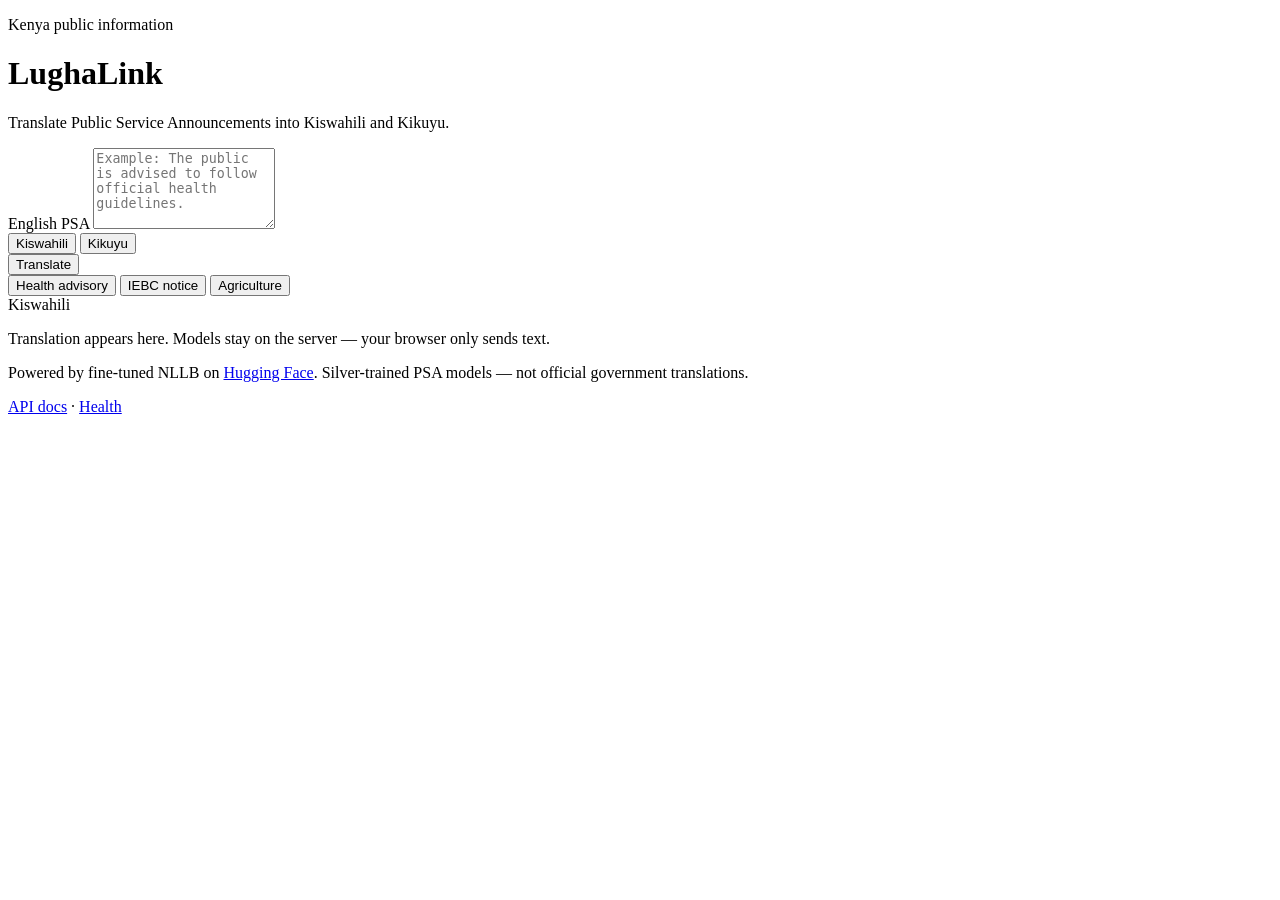
==== apps/api/static/index.html @ fc460693 "Add LughaLink translator UI served by the FastAPI Space. Browser calls /translate against Hub-hosted" ====
<!DOCTYPE html>
<html lang="en">
  <head>
    <meta charset="utf-8" />
    <meta name="viewport" content="width=device-width, initial-scale=1" />
    <title>LughaLink — PSA Translator</title>
    <link rel="preconnect" href="https://fonts.googleapis.com" />
    <link rel="preconnect" href="https://fonts.gstatic.com" crossorigin />
    <link
      href="https://fonts.googleapis.com/css2?family=Figtree:wght@400;550;700&family=Literata:opsz,wght@7..72,600;7..72,700&display=swap"
      rel="stylesheet"
    />
    <link rel="stylesheet" href="/static/styles.css" />
  </head>
  <body>
    <div class="atmosphere" aria-hidden="true"></div>
    <main class="shell">
      <header class="brand-block">
        <p class="eyebrow">Kenya public information</p>
        <h1 class="brand">LughaLink</h1>
        <p class="tagline">
          Translate Public Service Announcements into Kiswahili and Kikuyu.
        </p>
      </header>

      <section class="workspace" aria-label="Translator">
        <label class="field-label" for="source">English PSA</label>
        <textarea
          id="source"
          rows="5"
          maxlength="2000"
          placeholder="Example: The public is advised to follow official health guidelines."
        ></textarea>

        <div class="controls">
          <div class="lang-group" role="group" aria-label="Target language">
            <button type="button" class="lang active" data-target="sw">Kiswahili</button>
            <button type="button" class="lang" data-target="kik">Kikuyu</button>
          </div>
          <button type="button" id="translateBtn" class="primary">Translate</button>
        </div>

        <div class="examples" aria-label="Example PSAs">
          <button type="button" class="chip" data-example="The public is advised to follow official health guidelines.">
            Health advisory
          </button>
          <button type="button" class="chip" data-example="IEBC reminds voters to verify their details on the official portal.">
            IEBC notice
          </button>
          <button type="button" class="chip" data-example="Farmers are urged to plant drought-resistant crops this season.">
            Agriculture
          </button>
        </div>

        <div class="output-panel">
          <div class="output-head">
            <span id="outputLang">Kiswahili</span>
            <button type="button" id="copyBtn" class="ghost" hidden>Copy</button>
          </div>
          <p id="output" class="output" aria-live="polite">
            Translation appears here. Models stay on the server — your browser only sends text.
          </p>
          <p id="status" class="status" hidden></p>
        </div>
      </section>

      <footer class="foot">
        <p>
          Powered by fine-tuned NLLB on
          <a href="https://huggingface.co/iranzi/lughalink-nllb-psa-en-sw" target="_blank" rel="noreferrer">Hugging Face</a>.
          Silver-trained PSA models — not official government translations.
        </p>
        <p><a href="/docs">API docs</a> · <a href="/health">Health</a></p>
      </footer>
    </main>
    <script src="/static/app.js"></script>
  </body>
</html>
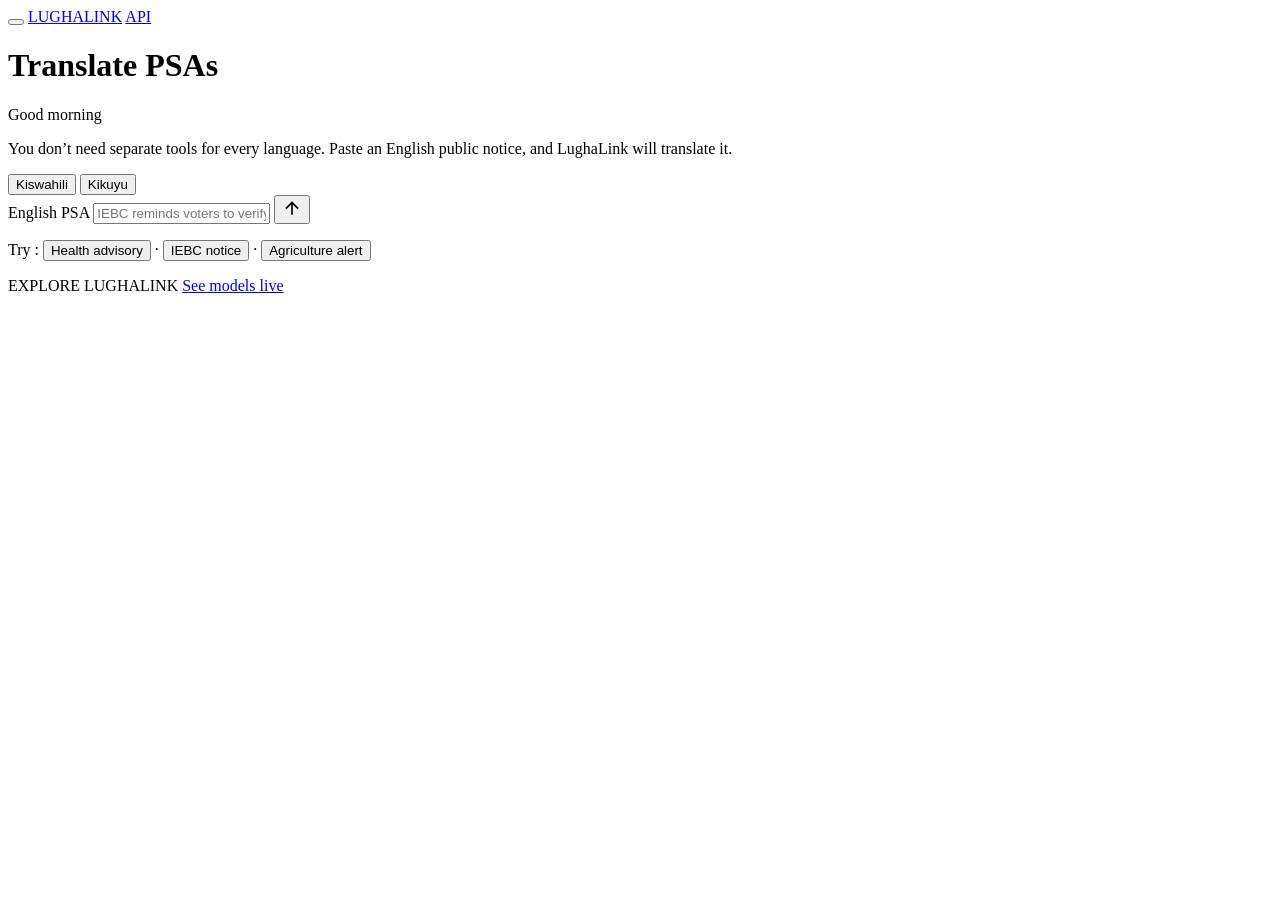
==== commit d9f107b9: "Restyle translator UI to match Unimart-inspired centered layout. Orange top bar, pill composer, try-" ====
--- a/apps/api/static/index.html
+++ b/apps/api/static/index.html
@@ -3,76 +3,87 @@
   <head>
     <meta charset="utf-8" />
     <meta name="viewport" content="width=device-width, initial-scale=1" />
-    <title>LughaLink — PSA Translator</title>
+    <title>LughaLink</title>
     <link rel="preconnect" href="https://fonts.googleapis.com" />
     <link rel="preconnect" href="https://fonts.gstatic.com" crossorigin />
     <link
-      href="https://fonts.googleapis.com/css2?family=Figtree:wght@400;550;700&family=Literata:opsz,wght@7..72,600;7..72,700&display=swap"
+      href="https://fonts.googleapis.com/css2?family=Manrope:wght@500;600;700;800&display=swap"
       rel="stylesheet"
     />
     <link rel="stylesheet" href="/static/styles.css" />
   </head>
   <body>
-    <div class="atmosphere" aria-hidden="true"></div>
-    <main class="shell">
-      <header class="brand-block">
-        <p class="eyebrow">Kenya public information</p>
-        <h1 class="brand">LughaLink</h1>
-        <p class="tagline">
-          Translate Public Service Announcements into Kiswahili and Kikuyu.
-        </p>
-      </header>
+    <header class="topbar">
+      <button type="button" class="icon-btn" id="menuBtn" aria-label="Menu">
+        <span></span><span></span><span></span>
+      </button>
+      <a class="top-brand" href="/">LUGHALINK</a>
+      <a class="signin" href="/docs" title="API docs">API</a>
+    </header>
 
-      <section class="workspace" aria-label="Translator">
-        <label class="field-label" for="source">English PSA</label>
-        <textarea
+    <main class="hero">
+      <h1 class="headline">Translate PSAs</h1>
+      <p class="greeting" id="greeting">Good morning</p>
+      <p class="support">
+        You don’t need separate tools for every language. Paste an English public
+        notice, and LughaLink will translate it.
+      </p>
+
+      <div class="lang-row" role="group" aria-label="Target language">
+        <button type="button" class="lang-pill active" data-target="sw">Kiswahili</button>
+        <button type="button" class="lang-pill" data-target="kik">Kikuyu</button>
+      </div>
+
+      <form class="composer" id="composeForm">
+        <label class="sr-only" for="source">English PSA</label>
+        <input
           id="source"
-          rows="5"
+          type="text"
           maxlength="2000"
-          placeholder="Example: The public is advised to follow official health guidelines."
-        ></textarea>
+          placeholder="IEBC reminds voters to verify their details…"
+          autocomplete="off"
+        />
+        <button type="submit" class="send" id="translateBtn" aria-label="Translate">
+          <svg viewBox="0 0 24 24" width="20" height="20" aria-hidden="true">
+            <path
+              d="M12 4l-1.4 1.4L16.2 11H4v2h12.2l-5.6 5.6L12 20l8-8-8-8z"
+              fill="currentColor"
+              transform="rotate(-90 12 12)"
+            />
+          </svg>
+        </button>
+      </form>
 
-        <div class="controls">
-          <div class="lang-group" role="group" aria-label="Target language">
-            <button type="button" class="lang active" data-target="sw">Kiswahili</button>
-            <button type="button" class="lang" data-target="kik">Kikuyu</button>
-          </div>
-          <button type="button" id="translateBtn" class="primary">Translate</button>
+      <p class="try-line">
+        <span class="try-label">Try :</span>
+        <button type="button" class="try-link" data-example="The public is advised to follow official health guidelines.">
+          Health advisory
+        </button>
+        <span class="dot">·</span>
+        <button type="button" class="try-link" data-example="IEBC reminds voters to verify their details on the official portal.">
+          IEBC notice
+        </button>
+        <span class="dot">·</span>
+        <button type="button" class="try-link" data-example="Farmers are urged to plant drought-resistant crops this season.">
+          Agriculture alert
+        </button>
+      </p>
+
+      <section class="result" id="resultPanel" hidden>
+        <div class="result-head">
+          <span id="outputLang">Kiswahili</span>
+          <button type="button" id="copyBtn" class="copy">Copy</button>
         </div>
+        <p id="output" class="output" aria-live="polite"></p>
+        <p id="status" class="status"></p>
+      </section>
+    </main>
 
-        <div class="examples" aria-label="Example PSAs">
-          <button type="button" class="chip" data-example="The public is advised to follow official health guidelines.">
-            Health advisory
-          </button>
-          <button type="button" class="chip" data-example="IEBC reminds voters to verify their details on the official portal.">
-            IEBC notice
-          </button>
-          <button type="button" class="chip" data-example="Farmers are urged to plant drought-resistant crops this season.">
-            Agriculture
-          </button>
-        </div>
+    <footer class="bottom">
+      <span class="explore">EXPLORE LUGHALINK</span>
+      <a class="live" href="https://huggingface.co/iranzi" target="_blank" rel="noreferrer">See models live</a>
+    </footer>
 
-        <div class="output-panel">
-          <div class="output-head">
-            <span id="outputLang">Kiswahili</span>
-            <button type="button" id="copyBtn" class="ghost" hidden>Copy</button>
-          </div>
-          <p id="output" class="output" aria-live="polite">
-            Translation appears here. Models stay on the server — your browser only sends text.
-          </p>
-          <p id="status" class="status" hidden></p>
-        </div>
-      </section>
-
-      <footer class="foot">
-        <p>
-          Powered by fine-tuned NLLB on
-          <a href="https://huggingface.co/iranzi/lughalink-nllb-psa-en-sw" target="_blank" rel="noreferrer">Hugging Face</a>.
-          Silver-trained PSA models — not official government translations.
-        </p>
-        <p><a href="/docs">API docs</a> · <a href="/health">Health</a></p>
-      </footer>
-    </main>
     <script src="/static/app.js"></script>
   </body>
 </html>
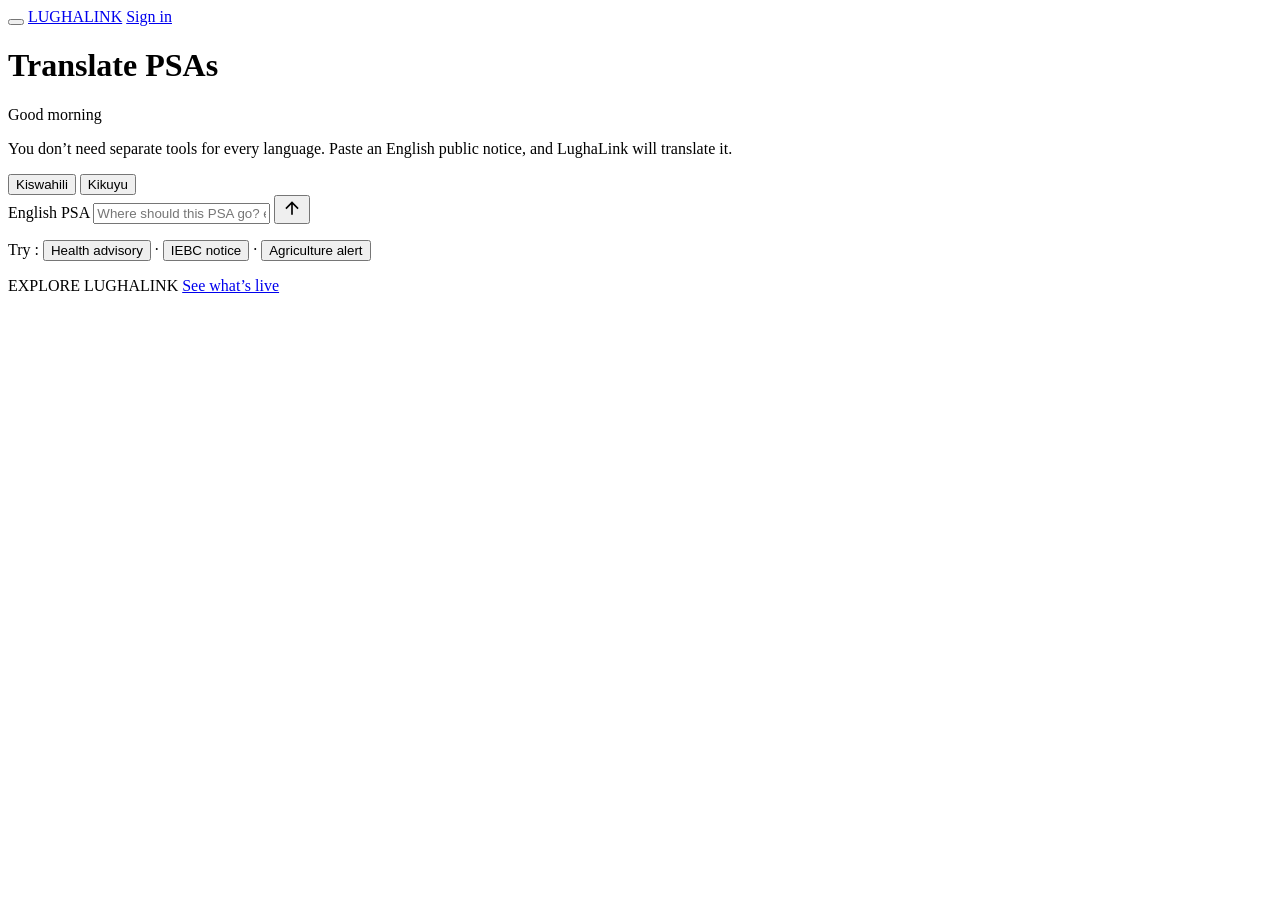
==== commit 411cf914: "Fix unstyled UI by inlining CSS/JS into the HTML response. Prevents broken layout when /static asset" ====
--- a/apps/api/static/index.html
+++ b/apps/api/static/index.html
@@ -10,6 +10,7 @@
       href="https://fonts.googleapis.com/css2?family=Manrope:wght@500;600;700;800&display=swap"
       rel="stylesheet"
     />
+    <!--INJECT_CSS-->
     <link rel="stylesheet" href="/static/styles.css" />
   </head>
   <body>
@@ -18,7 +19,7 @@
         <span></span><span></span><span></span>
       </button>
       <a class="top-brand" href="/">LUGHALINK</a>
-      <a class="signin" href="/docs" title="API docs">API</a>
+      <a class="signin" href="/docs" title="API docs">Sign in</a>
     </header>
 
     <main class="hero">
@@ -40,7 +41,7 @@
           id="source"
           type="text"
           maxlength="2000"
-          placeholder="IEBC reminds voters to verify their details…"
+          placeholder="Where should this PSA go? e.g. IEBC reminds voters…"
           autocomplete="off"
         />
         <button type="submit" class="send" id="translateBtn" aria-label="Translate">
@@ -81,9 +82,10 @@
 
     <footer class="bottom">
       <span class="explore">EXPLORE LUGHALINK</span>
-      <a class="live" href="https://huggingface.co/iranzi" target="_blank" rel="noreferrer">See models live</a>
+      <a class="live" href="https://huggingface.co/iranzi" target="_blank" rel="noreferrer">See what’s live</a>
     </footer>
 
+    <!--INJECT_JS-->
     <script src="/static/app.js"></script>
   </body>
 </html>
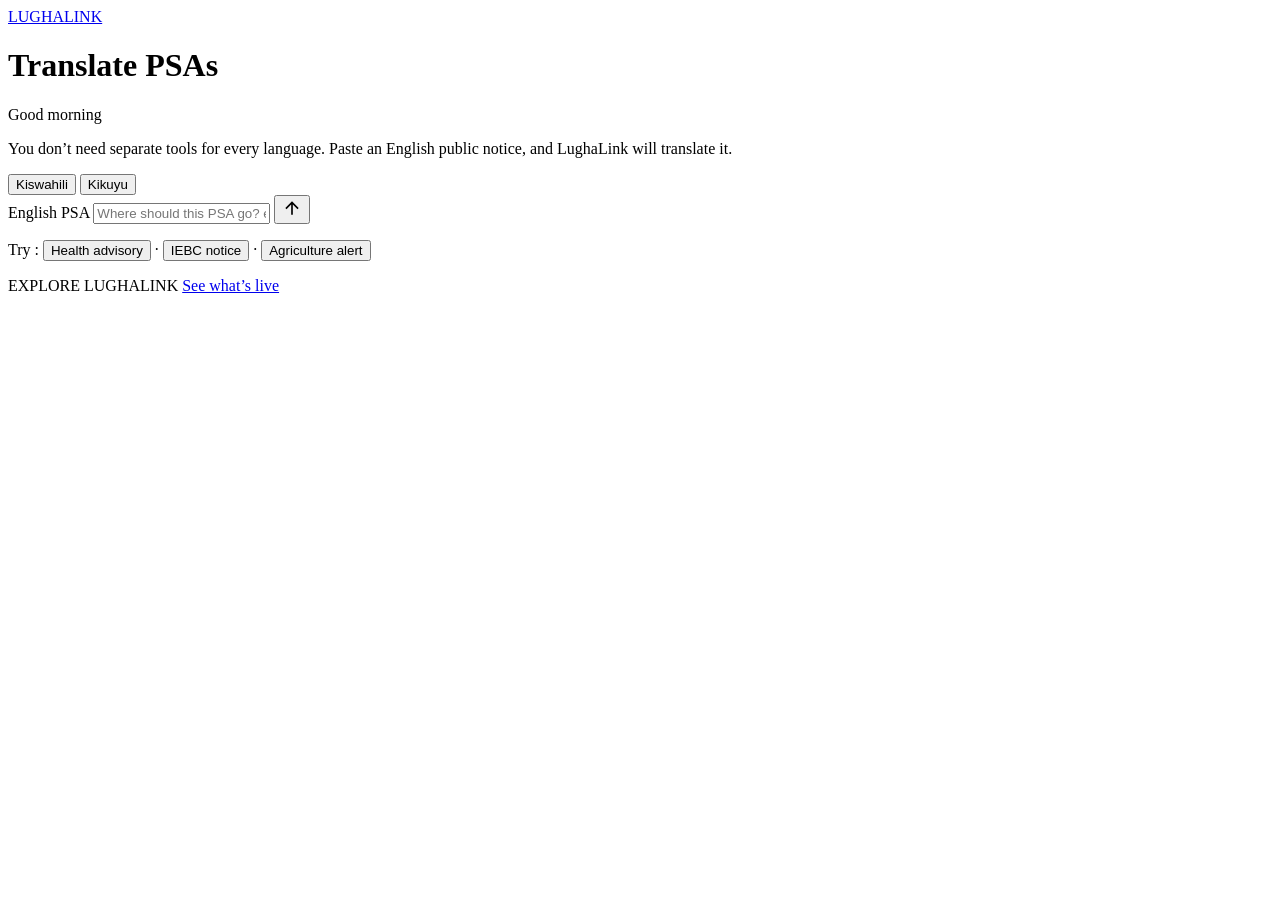
==== commit 862fabd1: "Simplify top bar to brand only — remove hamburger and sign-in. Co-authored-by: Cursor <cursoragent@c" ====
--- a/apps/api/static/index.html
+++ b/apps/api/static/index.html
@@ -15,11 +15,7 @@
   </head>
   <body>
     <header class="topbar">
-      <button type="button" class="icon-btn" id="menuBtn" aria-label="Menu">
-        <span></span><span></span><span></span>
-      </button>
       <a class="top-brand" href="/">LUGHALINK</a>
-      <a class="signin" href="/docs" title="API docs">Sign in</a>
     </header>
 
     <main class="hero">
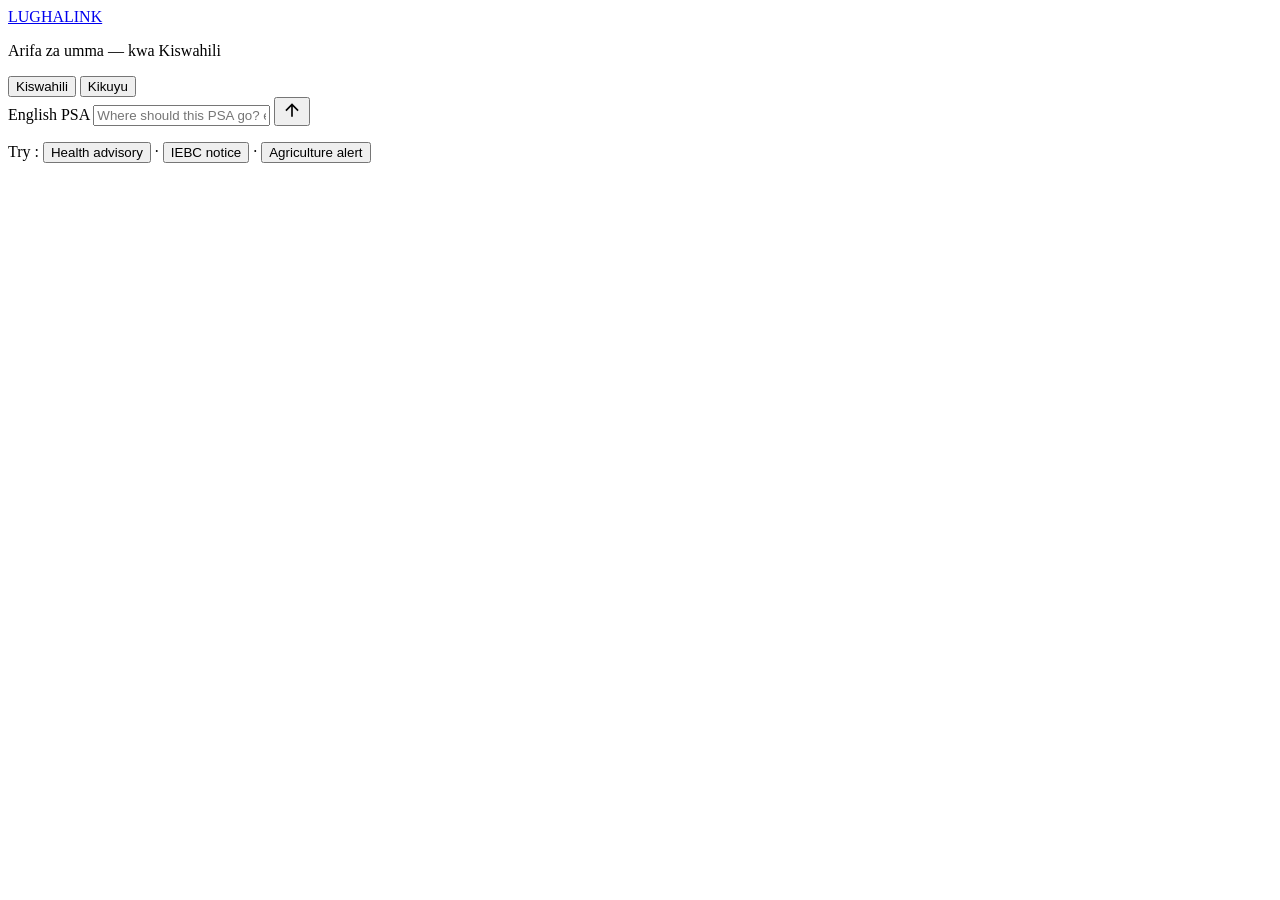
==== commit 5a5f1003: "Polish PSA UI and speed up interactive NLLB decode. Simplify the hero to a language-aware tagline, f" ====
--- a/apps/api/static/index.html
+++ b/apps/api/static/index.html
@@ -19,12 +19,7 @@
     </header>
 
     <main class="hero">
-      <h1 class="headline">Translate PSAs</h1>
-      <p class="greeting" id="greeting">Good morning</p>
-      <p class="support">
-        You don’t need separate tools for every language. Paste an English public
-        notice, and LughaLink will translate it.
-      </p>
+      <p class="tagline" id="tagline">Arifa za umma — kwa Kiswahili</p>
 
       <div class="lang-row" role="group" aria-label="Target language">
         <button type="button" class="lang-pill active" data-target="sw">Kiswahili</button>
@@ -72,14 +67,9 @@
           <button type="button" id="copyBtn" class="copy">Copy</button>
         </div>
         <p id="output" class="output" aria-live="polite"></p>
-        <p id="status" class="status"></p>
+        <p id="status" class="status" hidden></p>
       </section>
     </main>
-
-    <footer class="bottom">
-      <span class="explore">EXPLORE LUGHALINK</span>
-      <a class="live" href="https://huggingface.co/iranzi" target="_blank" rel="noreferrer">See what’s live</a>
-    </footer>
 
     <!--INJECT_JS-->
     <script src="/static/app.js"></script>
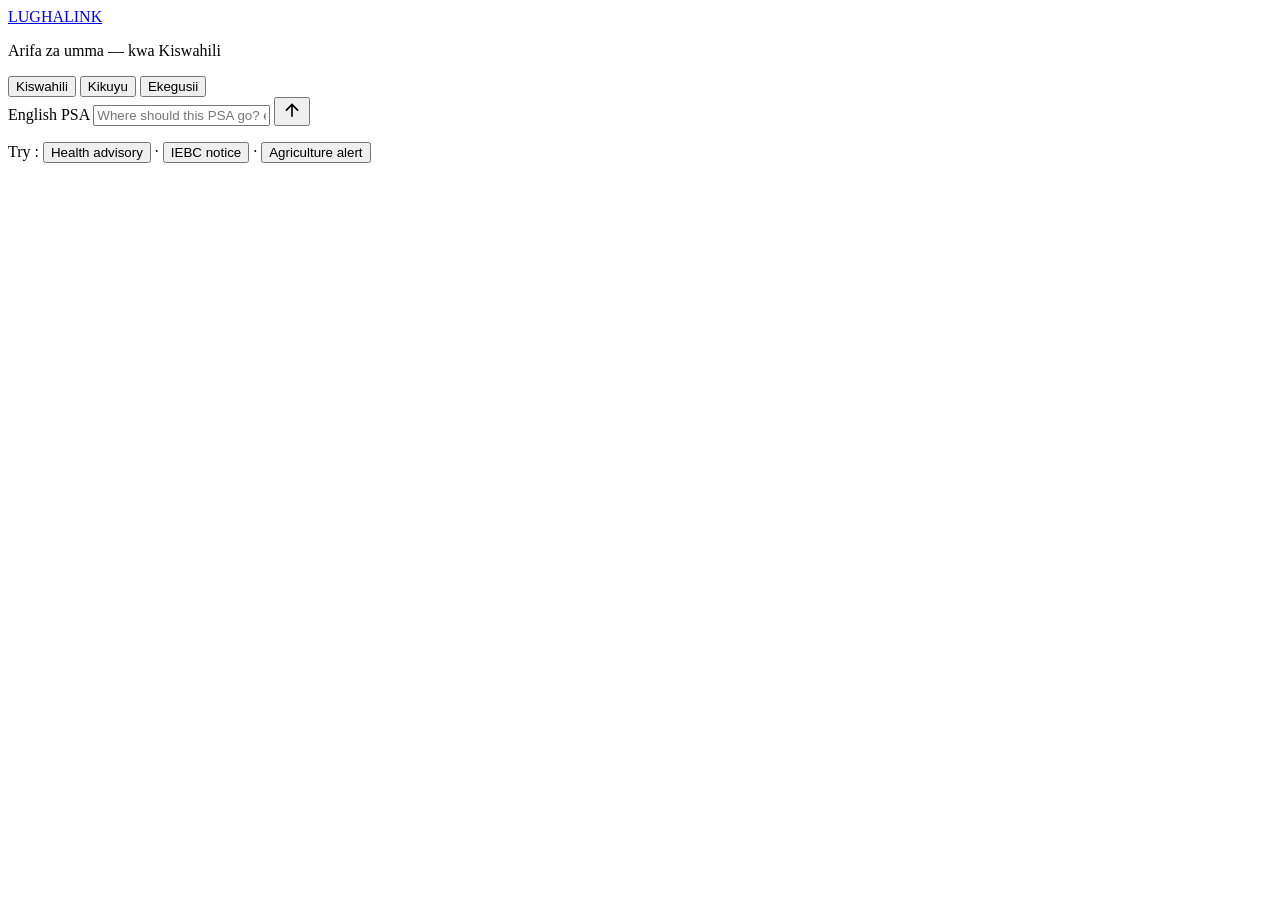
==== commit 2506a1af: "Add Ekegusii (guz) zero-shot and few-shot path beside Kikuyu/SW. Template EN-guz pairs, mT5 + NLLB g" ====
--- a/apps/api/static/index.html
+++ b/apps/api/static/index.html
@@ -24,6 +24,7 @@
       <div class="lang-row" role="group" aria-label="Target language">
         <button type="button" class="lang-pill active" data-target="sw">Kiswahili</button>
         <button type="button" class="lang-pill" data-target="kik">Kikuyu</button>
+        <button type="button" class="lang-pill" data-target="guz">Ekegusii</button>
       </div>
 
       <form class="composer" id="composeForm">
